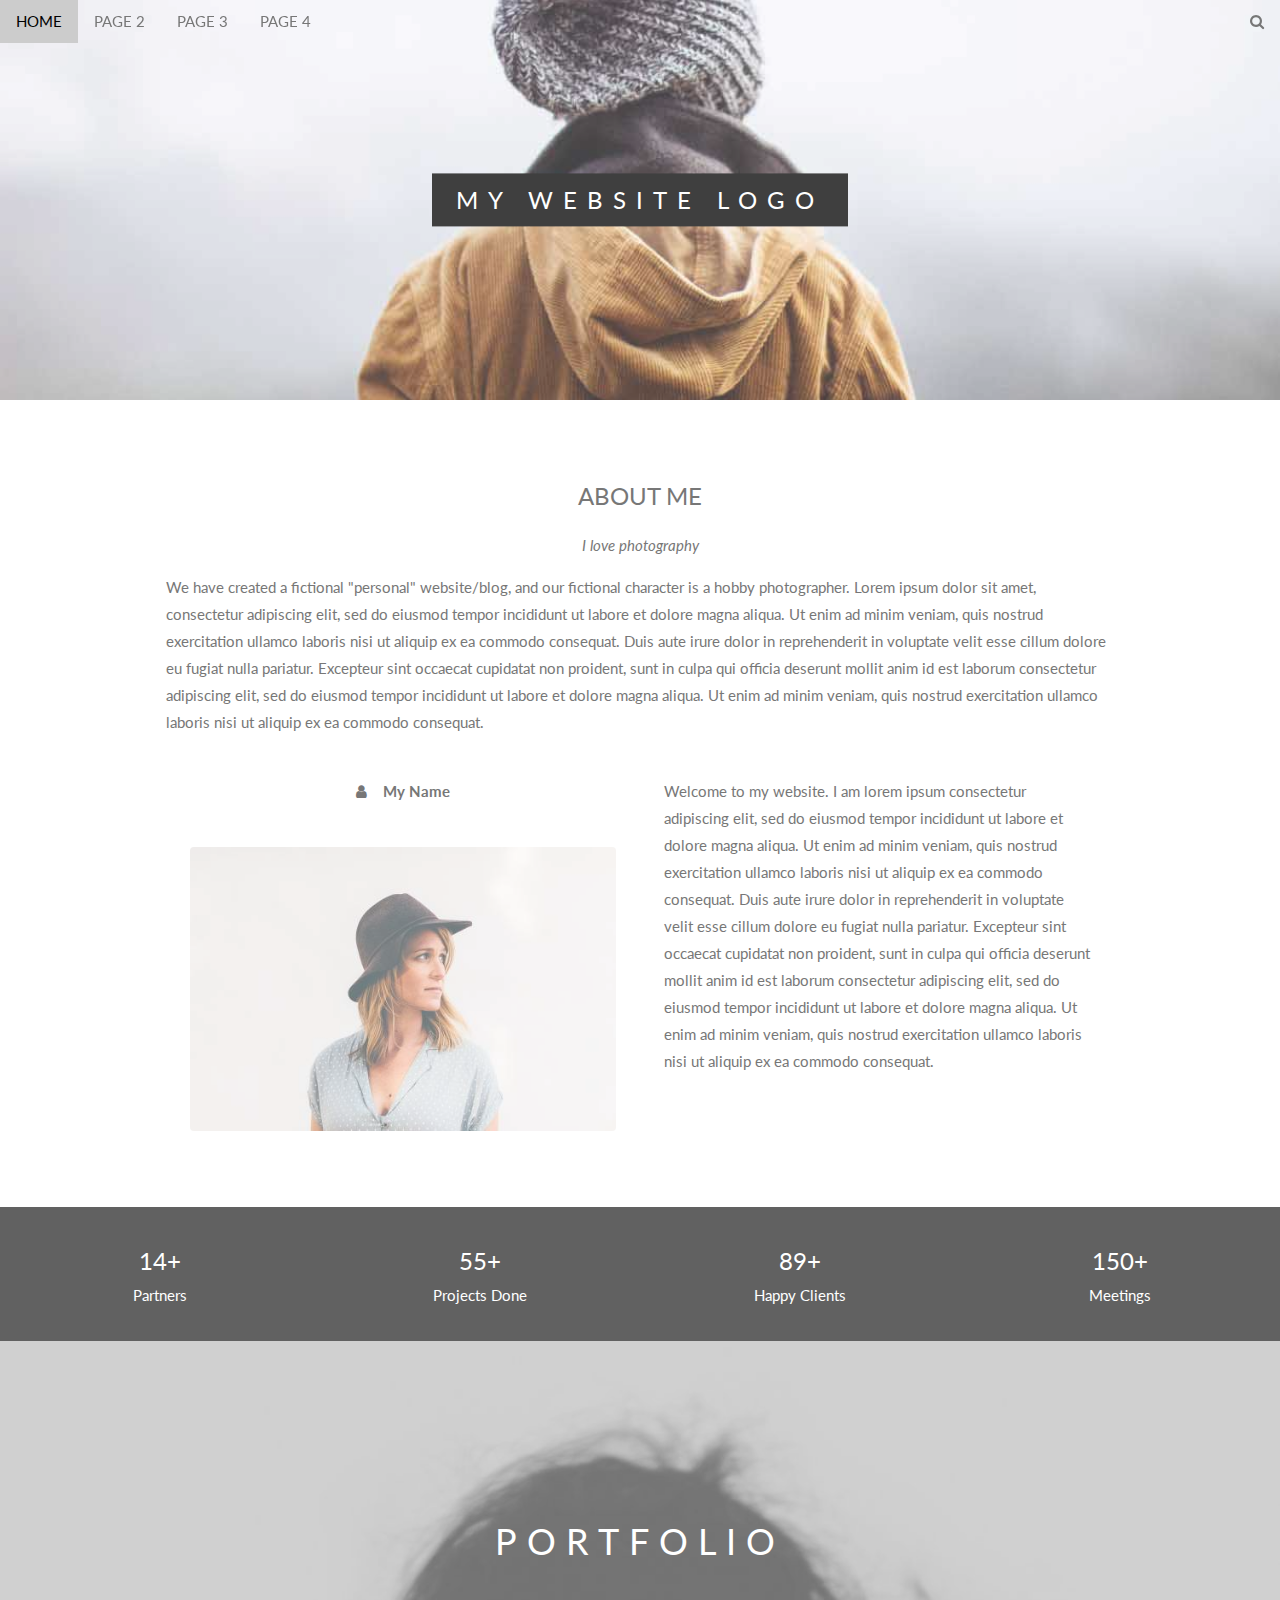
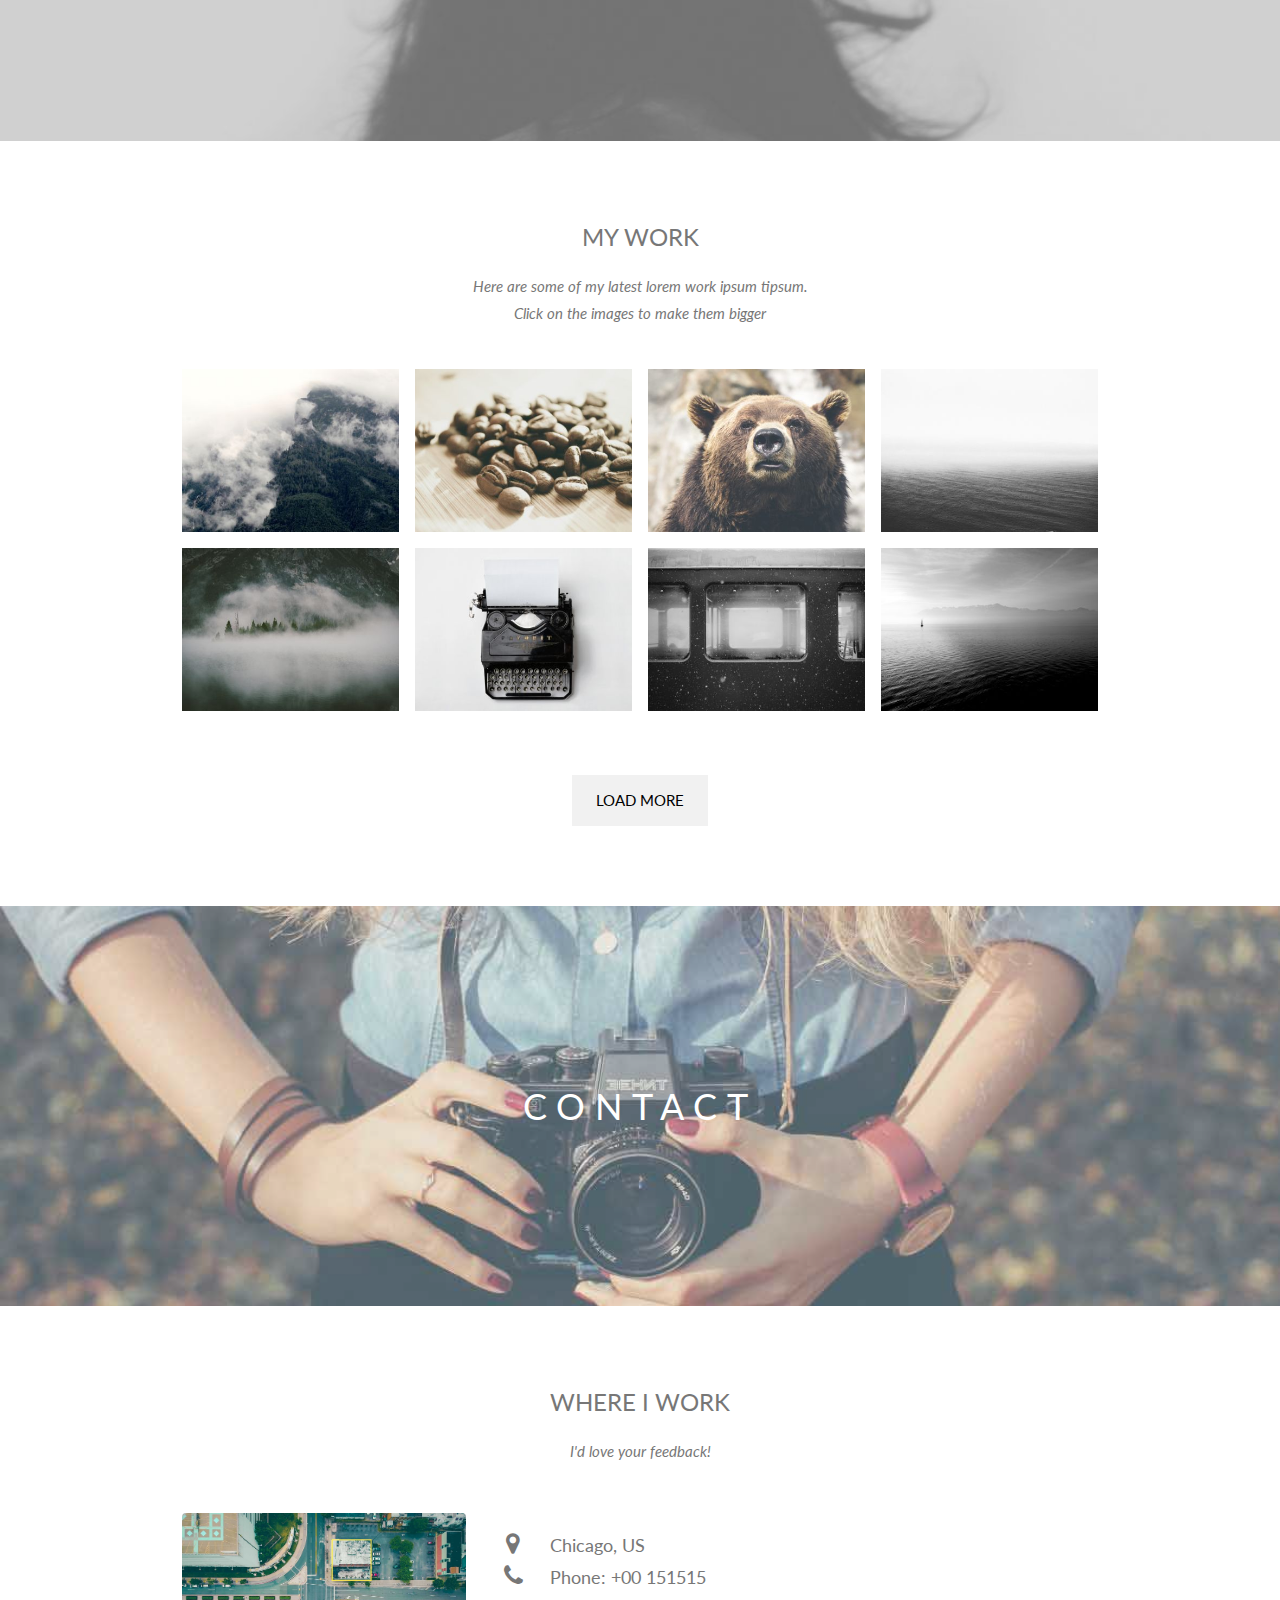
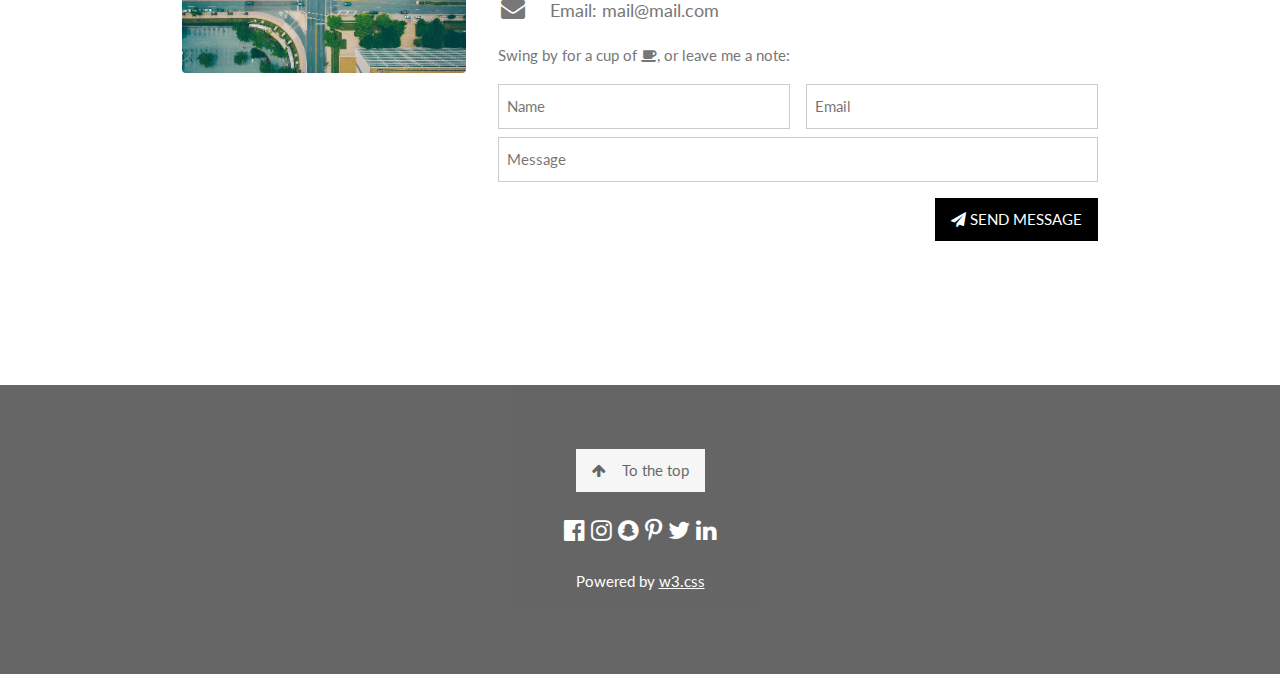
==== project_5_files/index.html @ 1e745b67 "Add starter files" ====
<!DOCTYPE html>

<html>
<title>W3.CSS Template</title>
<meta charset="UTF-8">
<meta name="viewport" content="width=device-width, initial-scale=1">
<link rel="stylesheet" href="css/w3.css">
<link rel="stylesheet" href="css/extras.css">
<link rel="stylesheet" href="https://fonts.googleapis.com/css?family=Lato">
<link rel="stylesheet" href="https://cdnjs.cloudflare.com/ajax/libs/font-awesome/4.7.0/css/font-awesome.min.css">
<body>

<!-- Navbar (sit on top) -->
<div class="w3-top">
  <div class="w3-bar" id="myNavbar">
    <a class="w3-bar-item w3-button w3-hover-black w3-hide-medium w3-hide-large w3-right" href="javascript:void(0);" onclick="toggleFunction()" title="Toggle Navigation Menu">
      <i class="fa fa-bars"></i>
    </a>
    <a href="index.html" class="w3-bar-item w3-button">HOME</a>
    <a href="page2.html" class="w3-bar-item w3-button w3-hide-small">PAGE 2</a>
    <a href="page3.html" class="w3-bar-item w3-button w3-hide-small">PAGE 3</a>
    <a href="page4.html" class="w3-bar-item w3-button w3-hide-small">PAGE 4</a>
    <a href="#" class="w3-bar-item w3-button w3-hide-small w3-right w3-hover-red">
      <i class="fa fa-search"></i>
    </a>
  </div>

  <!-- Navbar on small screens -->
  <div id="navDemo" class="w3-bar-block w3-white w3-hide w3-hide-large w3-hide-medium">
    <a href="page2.html" class="w3-bar-item w3-button" onclick="toggleFunction()">PAGE 2</a>
    <a href="page3.html" class="w3-bar-item w3-button" onclick="toggleFunction()">PAGE 3</a>
    <a href="page4.html" class="w3-bar-item w3-button" onclick="toggleFunction()">PAGE 4</a>
    <a href="#" class="w3-bar-item w3-button">SEARCH</a>
  </div>
</div>

<!-- First Parallax Image with Logo Text -->
<div class="bgimg-1 w3-display-container w3-opacity-min" id="home">
  <div class="w3-display-middle" style="white-space:nowrap;">
    <span class="w3-center w3-padding-large w3-black w3-xlarge w3-wide w3-animate-opacity">MY <span class="w3-hide-small">WEBSITE</span> LOGO</span>
  </div>
</div>

<!-- Container (About Section) -->
<div class="w3-content w3-container w3-padding-64" id="about">
  <h3 class="w3-center">ABOUT ME</h3>
  <p class="w3-center"><em>I love photography</em></p>
  <p>We have created a fictional "personal" website/blog, and our fictional character is a hobby photographer. Lorem ipsum dolor sit amet, consectetur adipiscing elit, sed do eiusmod tempor incididunt ut labore et dolore magna aliqua. Ut enim ad minim veniam,
    quis nostrud exercitation ullamco laboris nisi ut aliquip ex ea commodo consequat. Duis aute irure dolor in reprehenderit in voluptate velit esse cillum dolore eu fugiat nulla pariatur. Excepteur sint occaecat cupidatat non proident, sunt in culpa
    qui officia deserunt mollit anim id est laborum consectetur adipiscing elit, sed do eiusmod tempor incididunt ut labore et dolore magna aliqua. Ut enim ad minim veniam, quis nostrud exercitation ullamco laboris nisi ut aliquip ex ea commodo consequat.</p>
  <div class="w3-row">
    <div class="w3-col m6 w3-center w3-padding-large">
      <p><b><i class="fa fa-user w3-margin-right"></i>My Name</b></p><br>
      <img src="images/avatar_hat.jpg" class="w3-round w3-image w3-opacity w3-hover-opacity-off" alt="Photo of Me" width="500" height="333">
    </div>

    <!-- Hide this text on small devices -->
    <div class="w3-col m6 w3-hide-small w3-padding-large">
      <p>Welcome to my website. I am lorem ipsum consectetur adipiscing elit, sed do eiusmod tempor incididunt ut labore et dolore magna aliqua. Ut enim ad minim veniam, quis nostrud exercitation ullamco laboris nisi ut aliquip ex ea commodo consequat. Duis aute irure
        dolor in reprehenderit in voluptate velit esse cillum dolore eu fugiat nulla pariatur. Excepteur sint occaecat cupidatat non proident, sunt in culpa qui officia deserunt mollit anim id est laborum consectetur adipiscing elit, sed do eiusmod tempor
        incididunt ut labore et dolore magna aliqua. Ut enim ad minim veniam, quis nostrud exercitation ullamco laboris nisi ut aliquip ex ea commodo consequat.</p>
    </div>
  </div>
</div>

<div class="w3-row w3-center w3-dark-grey w3-padding-16">
  <div class="w3-quarter w3-section">
    <span class="w3-xlarge">14+</span><br>
    Partners
  </div>
  <div class="w3-quarter w3-section">
    <span class="w3-xlarge">55+</span><br>
    Projects Done
  </div>
  <div class="w3-quarter w3-section">
    <span class="w3-xlarge">89+</span><br>
    Happy Clients
  </div>
  <div class="w3-quarter w3-section">
    <span class="w3-xlarge">150+</span><br>
    Meetings
  </div>
</div>

<!-- Second Parallax Image with Portfolio Text -->
<div class="bgimg-2 w3-display-container w3-opacity-min">
  <div class="w3-display-middle">
    <span class="w3-xxlarge w3-text-white w3-wide">PORTFOLIO</span>
  </div>
</div>

<!-- Container (Portfolio Section) -->
<div class="w3-content w3-container w3-padding-64" id="portfolio">
  <h3 class="w3-center">MY WORK</h3>
  <p class="w3-center"><em>Here are some of my latest lorem work ipsum tipsum.<br> Click on the images to make them bigger</em></p><br>

  <!-- Responsive Grid. Four columns on tablets, laptops and desktops. Will stack on mobile devices/small screens (100% width) -->
  <div class="w3-row-padding w3-center">
    <div class="w3-col m3">
      <img src="images/p1.jpg" style="width:100%" onclick="onClick(this)" class="w3-hover-opacity" alt="The mist over the mountains">
    </div>

    <div class="w3-col m3">
      <img src="images/p2.jpg" style="width:100%" onclick="onClick(this)" class="w3-hover-opacity" alt="Coffee beans">
    </div>

    <div class="w3-col m3">
      <img src="images/p3.jpg" style="width:100%" onclick="onClick(this)" class="w3-hover-opacity" alt="Bear closeup">
    </div>

    <div class="w3-col m3">
      <img src="images/p4.jpg" style="width:100%" onclick="onClick(this)" class="w3-hover-opacity" alt="Quiet ocean">
    </div>
  </div>

  <div class="w3-row-padding w3-center w3-section">
    <div class="w3-col m3">
      <img src="images/p5.jpg" style="width:100%" onclick="onClick(this)" class="w3-hover-opacity" alt="The mist">
    </div>

    <div class="w3-col m3">
      <img src="images/p6.jpg" style="width:100%" onclick="onClick(this)" class="w3-hover-opacity" alt="My beloved typewriter">
    </div>

    <div class="w3-col m3">
      <img src="images/p7.jpg" style="width:100%" onclick="onClick(this)" class="w3-hover-opacity" alt="Empty ghost train">
    </div>

    <div class="w3-col m3">
      <img src="images/p8.jpg" style="width:100%" onclick="onClick(this)" class="w3-hover-opacity" alt="Sailing">
    </div>
    <button class="w3-button w3-padding-large w3-light-grey" style="margin-top:64px">LOAD MORE</button>
  </div>
</div>

<!-- Modal for full size images on click-->
<div id="modal01" class="w3-modal w3-black" onclick="this.style.display='none'">
  <span class="w3-button w3-large w3-black w3-display-topright" title="Close Modal Image"><i class="fa fa-remove"></i></span>
  <div class="w3-modal-content w3-animate-zoom w3-center w3-transparent w3-padding-64">
    <img id="img01" class="w3-image">
    <p id="caption" class="w3-opacity w3-large"></p>
  </div>
</div>

<!-- Third Parallax Image with Portfolio Text -->
<div class="bgimg-3 w3-display-container w3-opacity-min">
  <div class="w3-display-middle">
     <span class="w3-xxlarge w3-text-white w3-wide">CONTACT</span>
  </div>
</div>

<!-- Container (Contact Section) -->
<div class="w3-content w3-container w3-padding-64" id="contact">
  <h3 class="w3-center">WHERE I WORK</h3>
  <p class="w3-center"><em>I'd love your feedback!</em></p>

  <div class="w3-row w3-padding-32 w3-section">
    <div class="w3-col m4 w3-container">
      <img src="images/map.jpg" class="w3-image w3-round" style="width:100%">
    </div>
    <div class="w3-col m8 w3-panel">
      <div class="w3-large w3-margin-bottom">
        <i class="fa fa-map-marker fa-fw w3-hover-text-black w3-xlarge w3-margin-right"></i> Chicago, US<br>
        <i class="fa fa-phone fa-fw w3-hover-text-black w3-xlarge w3-margin-right"></i> Phone: +00 151515<br>
        <i class="fa fa-envelope fa-fw w3-hover-text-black w3-xlarge w3-margin-right"></i> Email: mail@mail.com<br>
      </div>
      <p>Swing by for a cup of <i class="fa fa-coffee"></i>, or leave me a note:</p>
      <form action="/action_page.php" target="_blank">
        <div class="w3-row-padding" style="margin:0 -16px 8px -16px">
          <div class="w3-half">
            <input class="w3-input w3-border" type="text" placeholder="Name" required name="Name">
          </div>
          <div class="w3-half">
            <input class="w3-input w3-border" type="text" placeholder="Email" required name="Email">
          </div>
        </div>
        <input class="w3-input w3-border" type="text" placeholder="Message" required name="Message">
        <button class="w3-button w3-black w3-right w3-section" type="submit">
          <i class="fa fa-paper-plane"></i> SEND MESSAGE
        </button>
      </form>
    </div>
  </div>
</div>

<!-- Footer -->
<footer class="w3-center w3-black w3-padding-64 w3-opacity w3-hover-opacity-off">
  <a href="#home" class="w3-button w3-light-grey"><i class="fa fa-arrow-up w3-margin-right"></i>To the top</a>
  <div class="w3-xlarge w3-section">
    <i class="fa fa-facebook-official w3-hover-opacity"></i>
    <i class="fa fa-instagram w3-hover-opacity"></i>
    <i class="fa fa-snapchat w3-hover-opacity"></i>
    <i class="fa fa-pinterest-p w3-hover-opacity"></i>
    <i class="fa fa-twitter w3-hover-opacity"></i>
    <i class="fa fa-linkedin w3-hover-opacity"></i>
  </div>
  <p>Powered by <a href="https://www.w3schools.com/w3css/default.asp" title="W3.CSS" target="_blank" class="w3-hover-text-green">w3.css</a></p>
</footer>

<script>
// Modal Image Gallery
function onClick(element) {
  document.getElementById("img01").src = element.src;
  document.getElementById("modal01").style.display = "block";
  var captionText = document.getElementById("caption");
  captionText.innerHTML = element.alt;
}

// Change style of navbar on scroll
window.onscroll = function() {myFunction()};
function myFunction() {
    var navbar = document.getElementById("myNavbar");
    if (document.body.scrollTop > 100 || document.documentElement.scrollTop > 100) {
        navbar.className = "w3-bar" + " w3-card" + " w3-animate-top" + " w3-white";
    } else {
        navbar.className = navbar.className.replace(" w3-card w3-animate-top w3-white", "");
    }
}

// Used to toggle the menu on small screens when clicking on the menu button
function toggleFunction() {
    var x = document.getElementById("navDemo");
    if (x.className.indexOf("w3-show") == -1) {
        x.className += " w3-show";
    } else {
        x.className = x.className.replace(" w3-show", "");
    }
}
</script>

</body>
</html>
---- project_5_files/css/extras.css ----
body,h1,h2,h3,h4,h5,h6 {font-family: "Lato", sans-serif;}
body, html {
  height: 100%;
  color: #777;
  line-height: 1.8;
}

/* Create a Parallax Effect */
.bgimg-1, .bgimg-2, .bgimg-3 {
  background-attachment: fixed;
  background-position: center;
  background-repeat: no-repeat;
  background-size: cover;
}

/* First image (Logo. Full height) */
.bgimg-1 {
  background-image: url('../images/parallax1.jpg');
  min-height: 100%;
}

/* Second image (Portfolio) */
.bgimg-2 {
  background-image: url("../images/parallax2.jpg");
  min-height: 400px;
}

/* Third image (Contact) */
.bgimg-3 {
  background-image: url("../images/parallax3.jpg");
  min-height: 400px;
}

.w3-wide {letter-spacing: 10px;}
.w3-hover-opacity {cursor: pointer;}

/* Turn off parallax scrolling for tablets and phones */
@media only screen and (max-device-width: 1600px) {
  .bgimg-1, .bgimg-2, .bgimg-3 {
    background-attachment: scroll;
    min-height: 400px;
  }
}
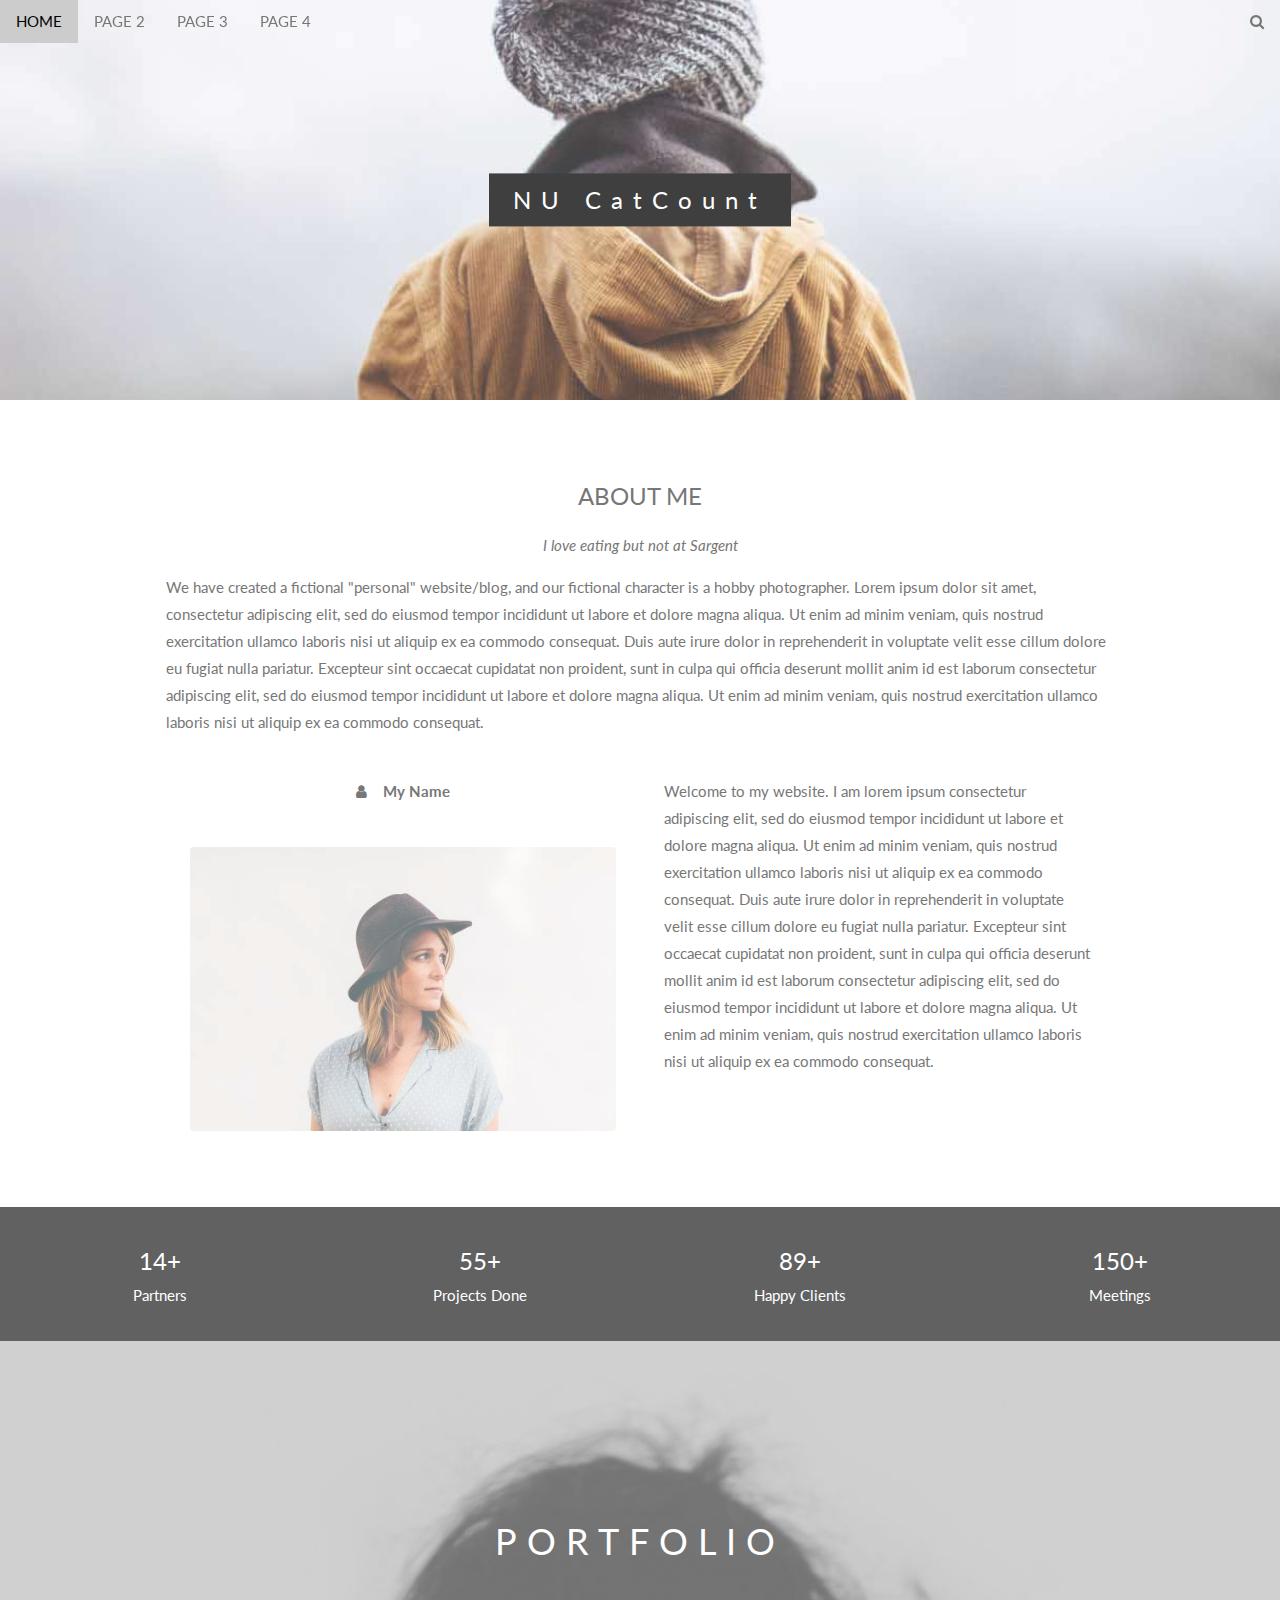
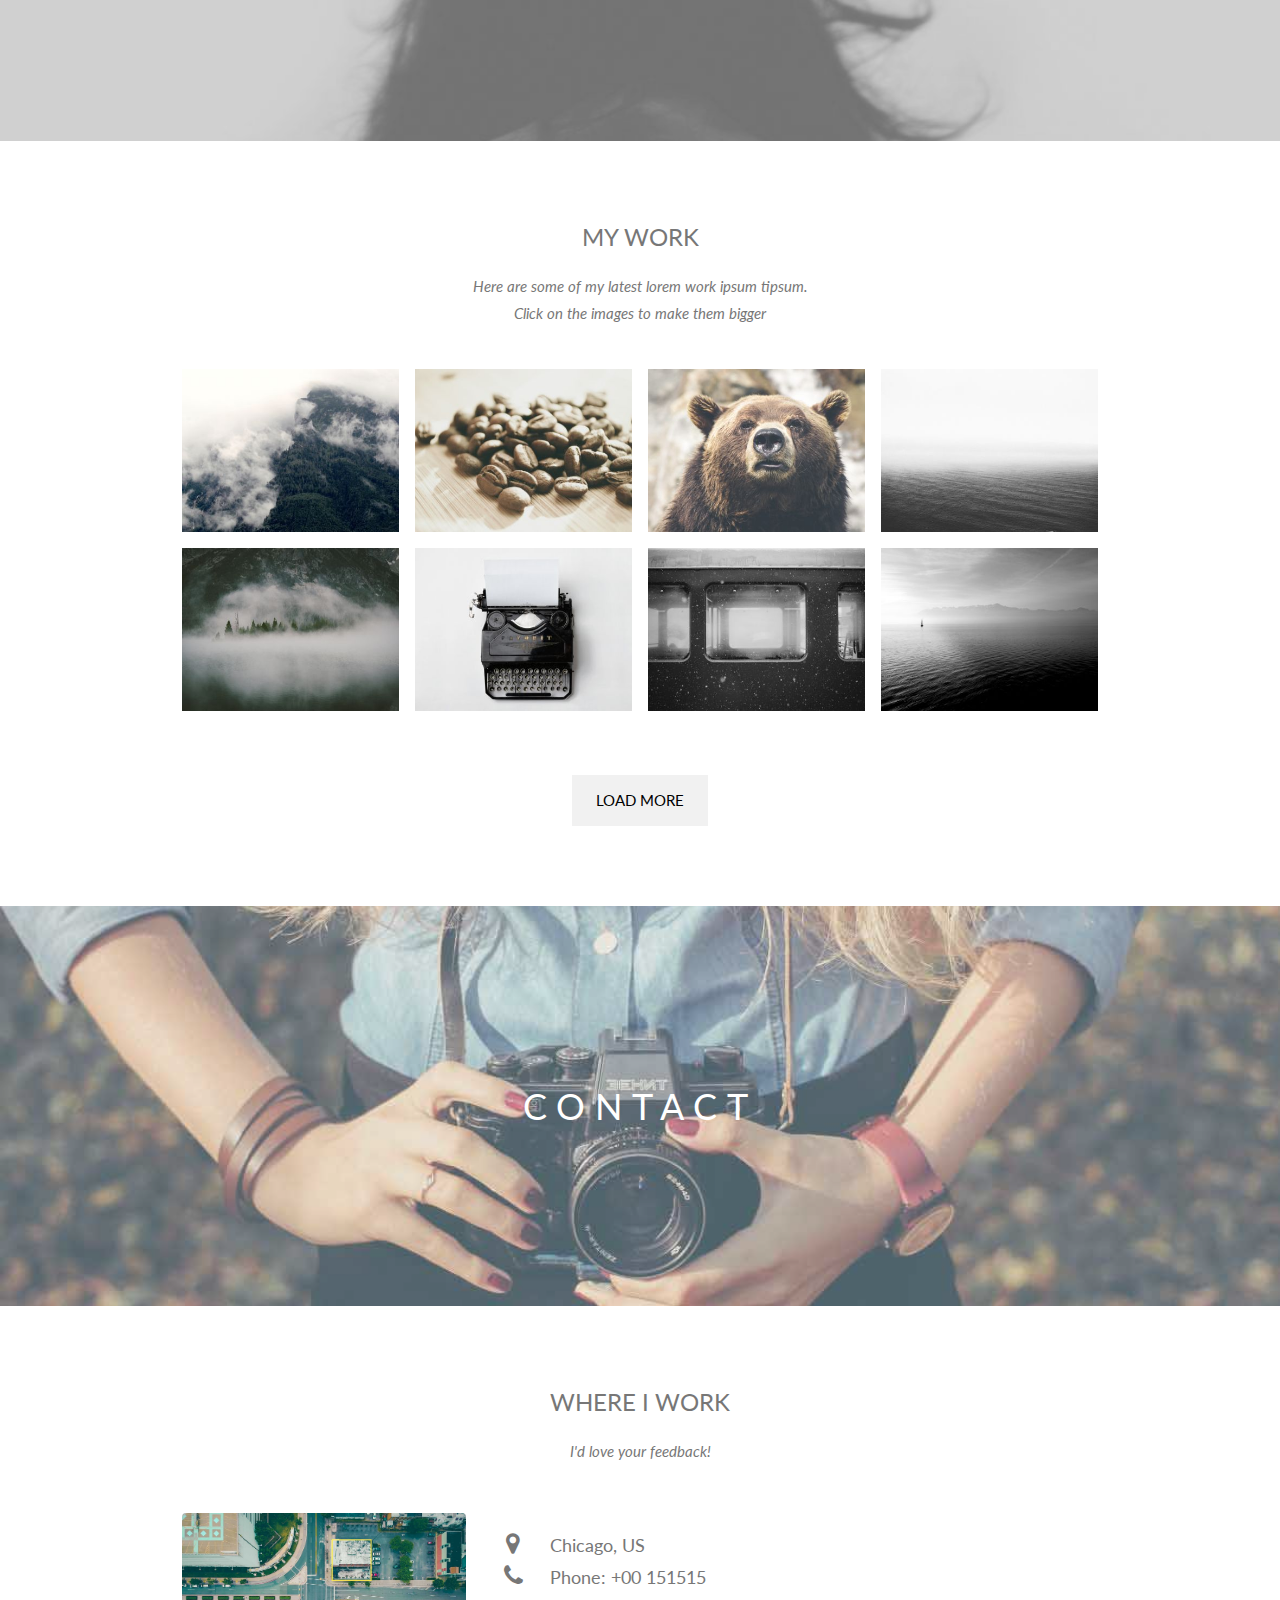
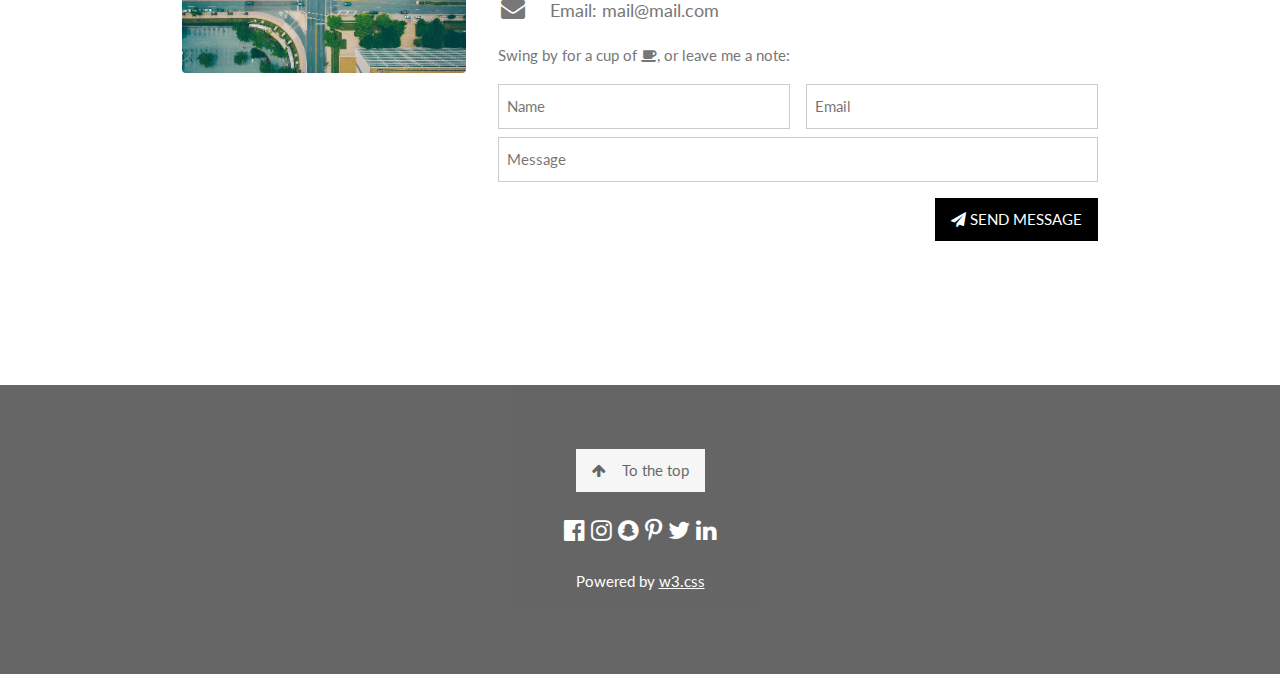
==== commit 2c1dc781: "changed title and first sentence under about me" ====
--- a/project_5_files/index.html
+++ b/project_5_files/index.html
@@ -37,14 +37,14 @@
 <!-- First Parallax Image with Logo Text -->
 <div class="bgimg-1 w3-display-container w3-opacity-min" id="home">
   <div class="w3-display-middle" style="white-space:nowrap;">
-    <span class="w3-center w3-padding-large w3-black w3-xlarge w3-wide w3-animate-opacity">MY <span class="w3-hide-small">WEBSITE</span> LOGO</span>
+    <span class="w3-center w3-padding-large w3-black w3-xlarge w3-wide w3-animate-opacity">NU <span class="w3-hide-small"></span> CatCount</span>
   </div>
 </div>
 
 <!-- Container (About Section) -->
 <div class="w3-content w3-container w3-padding-64" id="about">
   <h3 class="w3-center">ABOUT ME</h3>
-  <p class="w3-center"><em>I love photography</em></p>
+  <p class="w3-center"><em>I love eating but not at Sargent</em></p>
   <p>We have created a fictional "personal" website/blog, and our fictional character is a hobby photographer. Lorem ipsum dolor sit amet, consectetur adipiscing elit, sed do eiusmod tempor incididunt ut labore et dolore magna aliqua. Ut enim ad minim veniam,
     quis nostrud exercitation ullamco laboris nisi ut aliquip ex ea commodo consequat. Duis aute irure dolor in reprehenderit in voluptate velit esse cillum dolore eu fugiat nulla pariatur. Excepteur sint occaecat cupidatat non proident, sunt in culpa
     qui officia deserunt mollit anim id est laborum consectetur adipiscing elit, sed do eiusmod tempor incididunt ut labore et dolore magna aliqua. Ut enim ad minim veniam, quis nostrud exercitation ullamco laboris nisi ut aliquip ex ea commodo consequat.</p>
